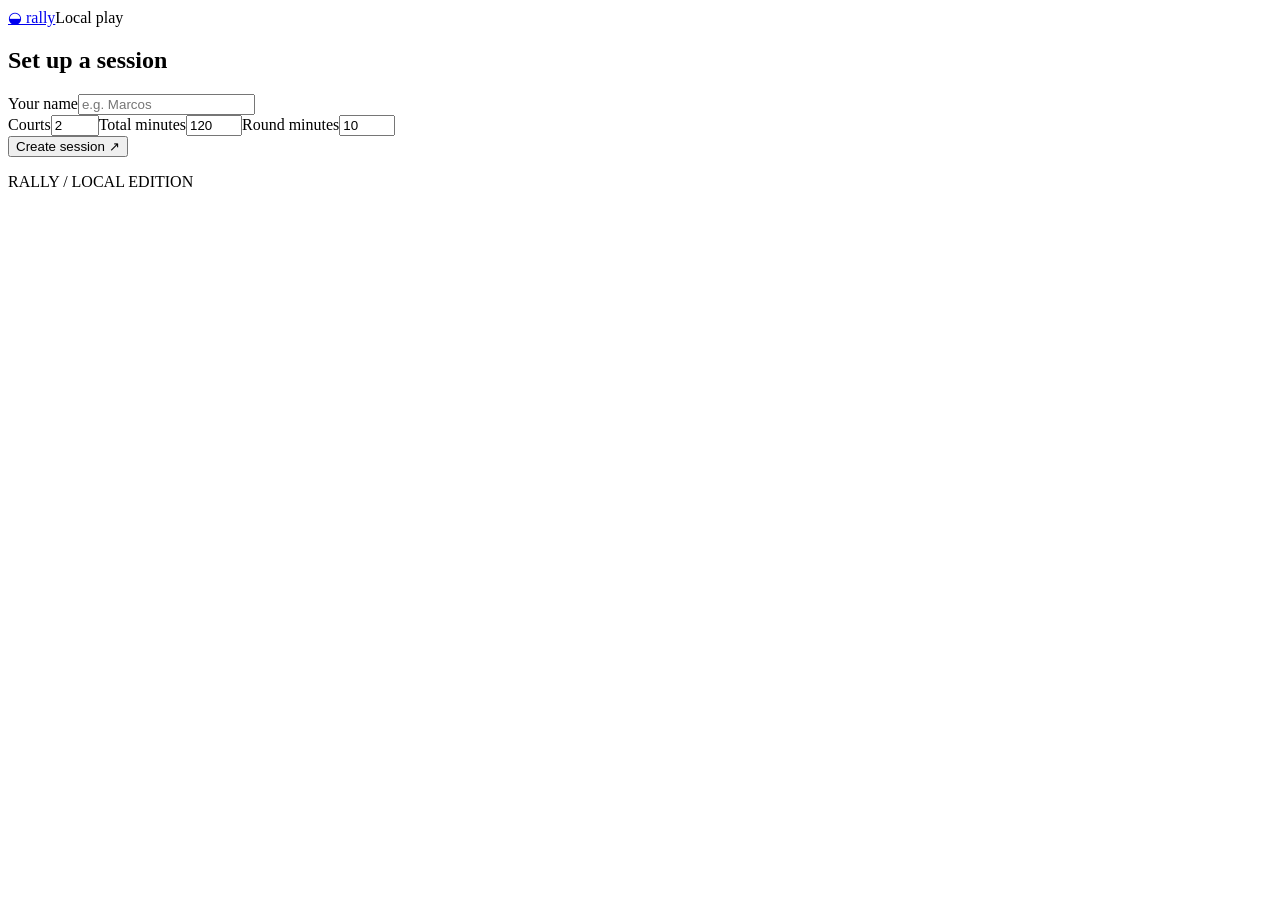
==== static/index.html @ 71c0ae25 "Build local pickleball scheduling MVP and hosting preparation" ====
<!doctype html>
<html lang="en"><head><meta charset="utf-8"><meta name="viewport" content="width=device-width,initial-scale=1"><meta name="theme-color" content="#123d32"><title>Rally · Pickleball together</title><link rel="stylesheet" href="/style.css"><script src="/app.js?v=3" defer></script></head>
<body><header><a href="/" class="brand">◒ rally</a><span class="pill" id="connection">Local play</span></header><main>
<section id="welcome"><form id="create" class="panel"><h2>Set up a session</h2><label>Your name<input name="name" required maxlength="40" placeholder="e.g. Marcos" autocomplete="given-name"></label><div class="fields"><label>Courts<input name="courts" type="number" value="2" min="1" max="16" required></label><label>Total minutes<input name="duration" type="number" value="120" min="1" max="480" required></label><label>Round minutes<input name="length" type="number" value="10" min="1" max="480" required></label></div><button>Create session ↗</button></form></section>
<section id="session" hidden><div class="title-row"><div><h1>Session</h1></div><button id="share" class="secondary">Share session ↗</button></div><p id="summary" class="intro"></p><div id="notice" class="notice"></div><section class="timer panel"><p id="round-label" class="eyebrow"></p><div id="countdown" aria-label="Round time remaining">00:00</div><p id="timer-state"></p><div id="controls" class="actions"></div></section><form id="join" class="panel" hidden><h2>Join the crew</h2><label>Your name<input name="name" required maxlength="40" placeholder="Name on the court"></label><button>Join session</button></form><div class="columns"><section><h2>The lineup <span id="player-count"></span></h2><div id="roster" class="panel"></div><form id="settings" class="panel" hidden><h2>Session settings</h2><div class="fields"><label>Courts<input name="courts" type="number" min="1" max="16" required></label><label>Total min<input name="duration" type="number" min="1" max="480" required></label><label>Round min<input name="length" type="number" min="1" max="480" required></label></div><button class="secondary">Save settings</button></form></section><section><h2>Court rotations</h2><div id="schedule"></div></section></div></section><p id="message" role="status" aria-live="polite"></p></main><footer>RALLY / LOCAL EDITION </footer></body></html>
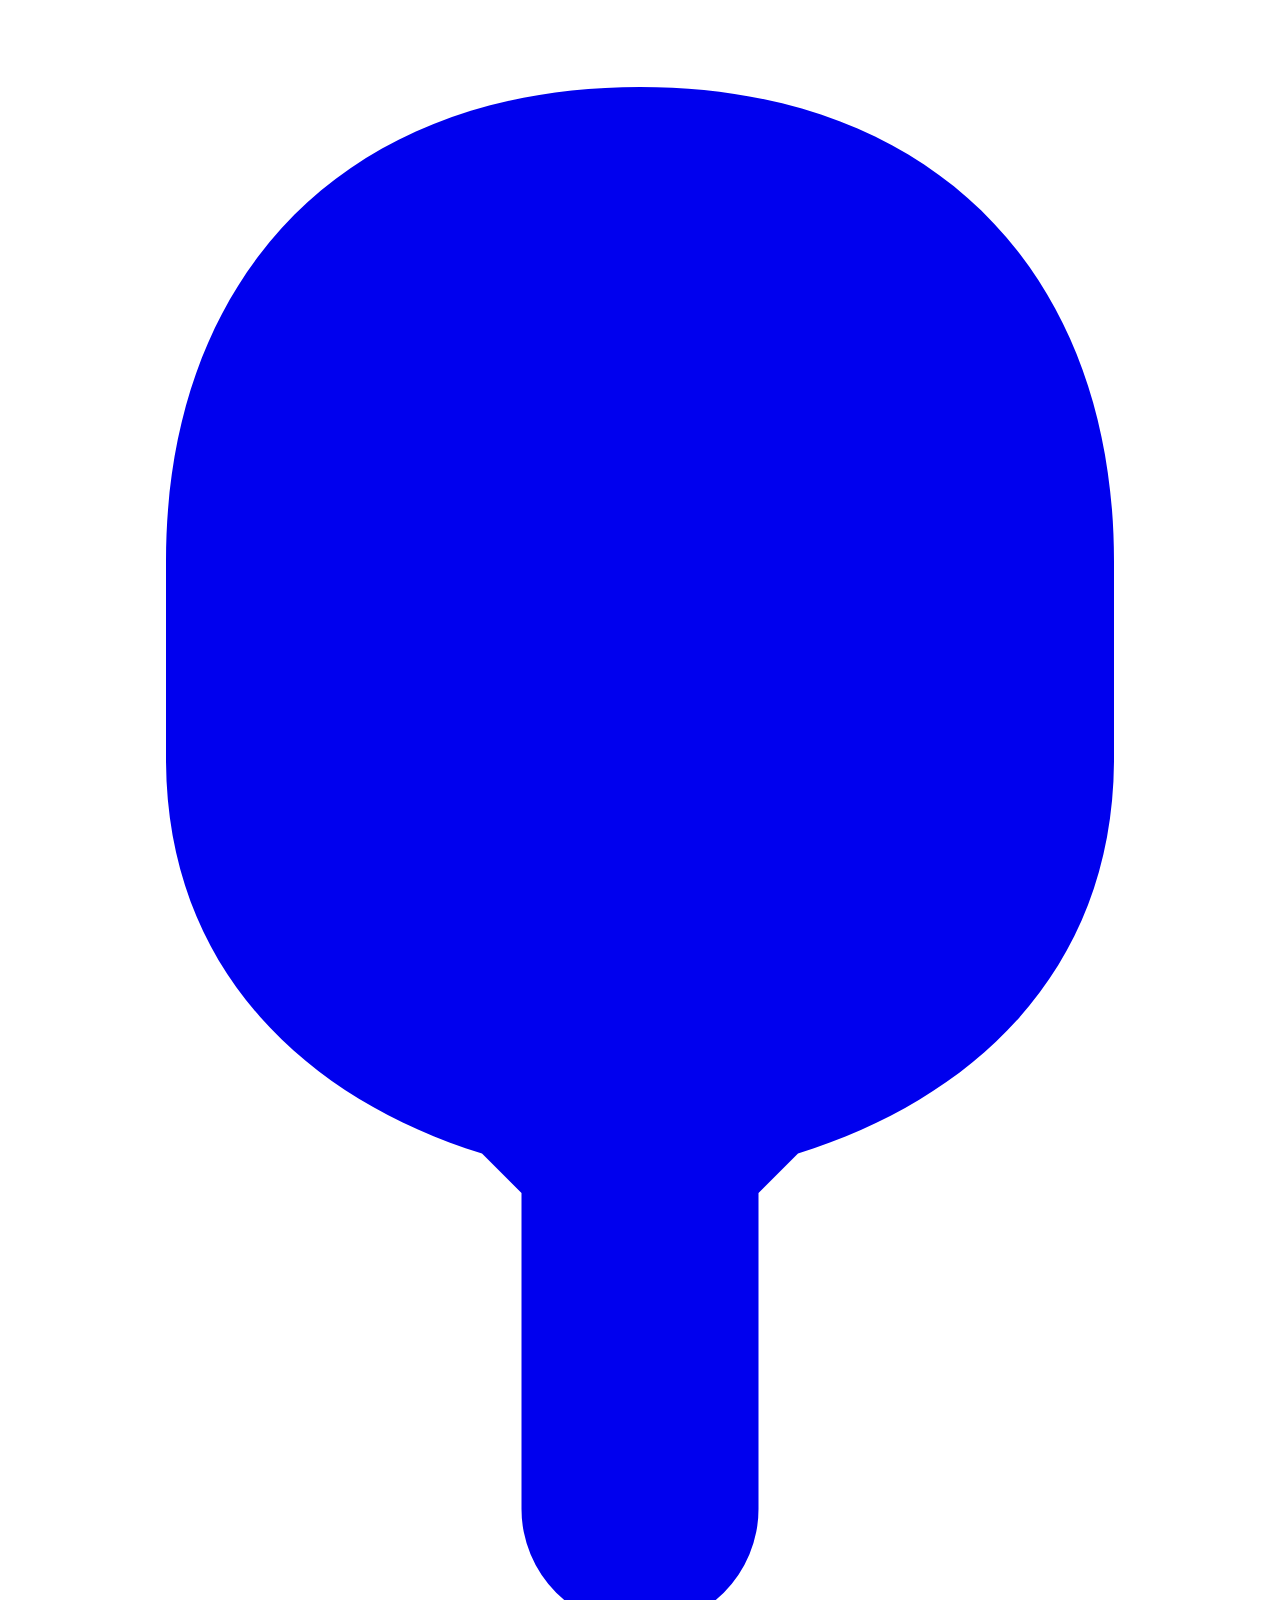
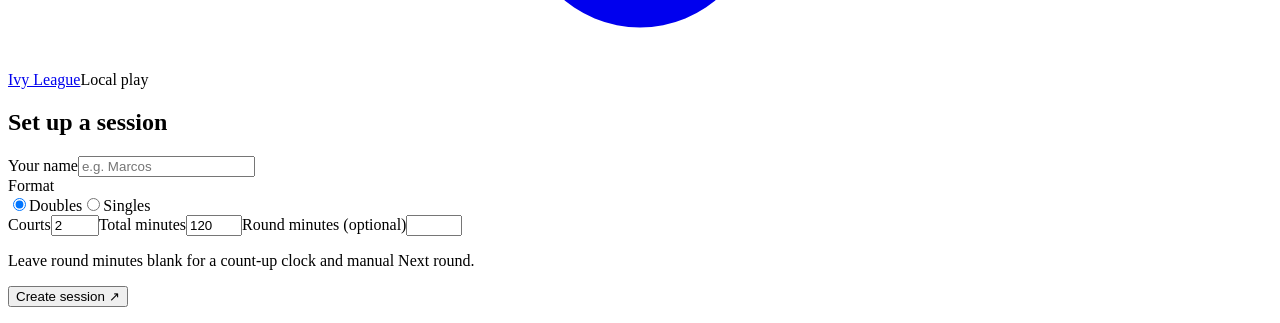
==== commit bba76fba: "Add Ivy League branding, singles play, manual rounds and roster controls" ====
--- a/static/index.html
+++ b/static/index.html
@@ -1,5 +1,5 @@
 <!doctype html>
-<html lang="en"><head><meta charset="utf-8"><meta name="viewport" content="width=device-width,initial-scale=1"><meta name="theme-color" content="#123d32"><title>Rally · Pickleball together</title><link rel="stylesheet" href="/style.css"><script src="/app.js?v=3" defer></script></head>
-<body><header><a href="/" class="brand">◒ rally</a><span class="pill" id="connection">Local play</span></header><main>
-<section id="welcome"><form id="create" class="panel"><h2>Set up a session</h2><label>Your name<input name="name" required maxlength="40" placeholder="e.g. Marcos" autocomplete="given-name"></label><div class="fields"><label>Courts<input name="courts" type="number" value="2" min="1" max="16" required></label><label>Total minutes<input name="duration" type="number" value="120" min="1" max="480" required></label><label>Round minutes<input name="length" type="number" value="10" min="1" max="480" required></label></div><button>Create session ↗</button></form></section>
-<section id="session" hidden><div class="title-row"><div><h1>Session</h1></div><button id="share" class="secondary">Share session ↗</button></div><p id="summary" class="intro"></p><div id="notice" class="notice"></div><section class="timer panel"><p id="round-label" class="eyebrow"></p><div id="countdown" aria-label="Round time remaining">00:00</div><p id="timer-state"></p><div id="controls" class="actions"></div></section><form id="join" class="panel" hidden><h2>Join the crew</h2><label>Your name<input name="name" required maxlength="40" placeholder="Name on the court"></label><button>Join session</button></form><div class="columns"><section><h2>The lineup <span id="player-count"></span></h2><div id="roster" class="panel"></div><form id="settings" class="panel" hidden><h2>Session settings</h2><div class="fields"><label>Courts<input name="courts" type="number" min="1" max="16" required></label><label>Total min<input name="duration" type="number" min="1" max="480" required></label><label>Round min<input name="length" type="number" min="1" max="480" required></label></div><button class="secondary">Save settings</button></form></section><section><h2>Court rotations</h2><div id="schedule"></div></section></div></section><p id="message" role="status" aria-live="polite"></p></main><footer>RALLY / LOCAL EDITION </footer></body></html>
+<html lang="en"><head><meta charset="utf-8"><meta name="viewport" content="width=device-width,initial-scale=1"><meta name="theme-color" content="#123d32"><title>Ivy League</title><link rel="stylesheet" href="/style.css?v=13"><script src="/app.js?v=9" defer></script></head>
+<body><header><a href="/" class="brand"><svg class="brand-paddle" viewBox="0 0 32 42" aria-hidden="true" focusable="false"><path fill="currentColor" d="M16 2C8.5 2 4 6.8 4 14v5c0 5.3 3.5 8.6 8 10l1 1v8a3 3 0 0 0 6 0v-8l1-1c4.5-1.4 8-4.7 8-10v-5C28 6.8 23.5 2 16 2Z"/></svg>Ivy League</a><span class="pill" id="connection">Local play</span></header><main>
+<section id="welcome"><form id="create" class="panel"><h2>Set up a session</h2><label>Your name<input name="name" required maxlength="40" placeholder="e.g. Marcos" autocomplete="given-name"></label><div class="format-field" role="group" aria-label="Format"><span class="format-label">Format</span><div class="segmented"><label><input type="radio" name="play_format" value="doubles" checked><span>Doubles</span></label><label><input type="radio" name="play_format" value="singles"><span>Singles</span></label></div></div><div class="fields"><label>Courts<input name="courts" type="number" value="2" min="1" max="16" required></label><label>Total minutes<input name="duration" type="number" value="120" min="1" max="480" required></label><label>Round minutes (optional)<input name="length" type="number" min="1" max="480"></label></div><p class="muted">Leave round minutes blank for a count-up clock and manual Next round.</p><button>Create session ↗</button></form></section>
+<section id="session" hidden><div class="title-row"><div><h1>Session</h1></div><button id="share" class="secondary">Share session ↗</button></div><p id="summary" class="intro"></p><div id="notice" class="notice"></div><section class="timer panel"><p id="round-label" class="eyebrow"></p><div id="countdown" aria-label="Round time remaining">00:00</div><p id="timer-state"></p><div id="controls" class="actions"></div></section><form id="join" class="panel" hidden><h2>Join the crew</h2><label>Your name<input name="name" required maxlength="40" placeholder="Name on the court"></label><button>Join session</button></form><div class="columns"><section><h2>Players <span id="player-count"></span></h2><div id="roster" class="panel"></div><form id="add-player" class="panel" hidden><h2>Add a player</h2><label>Player name<input name="name" required maxlength="40" placeholder="Name on the court" autocomplete="off"></label><button>Add player</button><p class="muted">Updates only rounds that have not started.</p></form><form id="court-names" class="panel" hidden><h2>Court names</h2><div id="court-name-fields"></div><button class="secondary">Save court names</button></form><form id="settings" class="panel" hidden><h2>Session settings</h2><div class="format-field" role="group" aria-label="Format"><span class="format-label">Format</span><div class="segmented"><label><input type="radio" name="play_format" value="doubles" checked><span>Doubles</span></label><label><input type="radio" name="play_format" value="singles"><span>Singles</span></label></div></div><div class="fields"><label>Courts<input name="courts" type="number" min="1" max="16" required></label><label>Total min<input name="duration" type="number" min="1" max="480" required></label><label>Round min (optional)<input name="length" type="number" min="1" max="480"></label></div><button class="secondary">Save settings</button></form></section><section><h2>Court rotations</h2><div id="schedule"></div></section></div></section><p id="message" role="status" aria-live="polite"></p></main></body></html>
